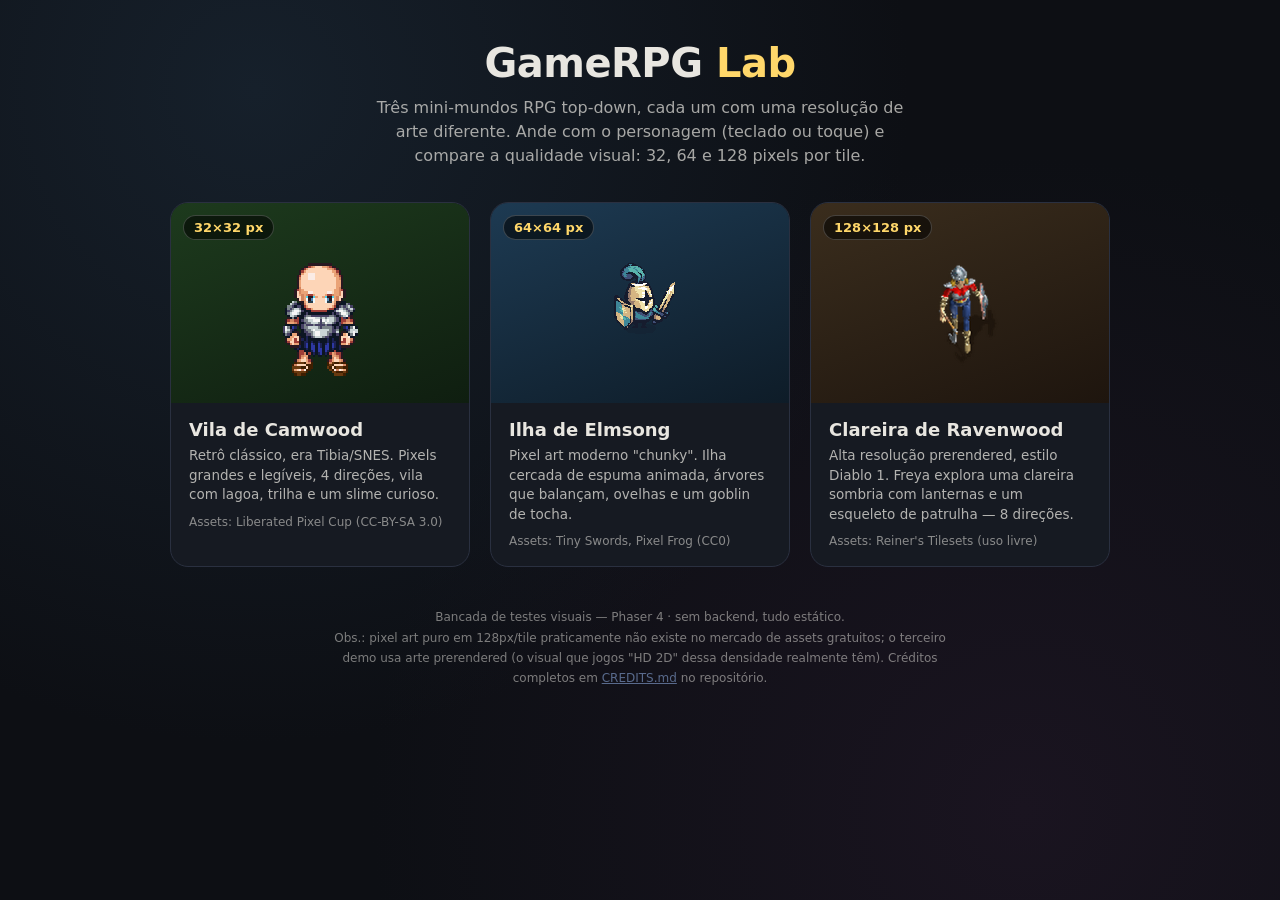
==== public/index.html @ cd79a5c4 "GameRPG Lab: comparativo visual 32/64/128px — 3 demos Phaser 4 (LPC, Tiny Swords, Reiner's) com grid" ====
<!doctype html>
<html lang="pt-BR">
<head>
<meta charset="utf-8">
<meta name="viewport" content="width=device-width, initial-scale=1">
<title>GameRPG Lab — comparação 32 / 64 / 128 px</title>
<style>
* { margin: 0; padding: 0; box-sizing: border-box; }
body {
  min-height: 100vh; background: #0d0f14; color: #e8e6e0;
  font-family: system-ui, sans-serif;
  display: flex; flex-direction: column; align-items: center;
  padding: 40px 16px 24px;
  background-image: radial-gradient(circle at 20% 10%, #16202b 0%, transparent 50%),
                    radial-gradient(circle at 80% 90%, #1a1420 0%, transparent 50%);
}
h1 { font-size: clamp(26px, 5vw, 40px); letter-spacing: -.5px; }
h1 span { color: #ffd76a; }
p.sub { opacity: .7; margin: 10px 0 34px; text-align: center; max-width: 560px; line-height: 1.5; }
.cards { display: flex; gap: 20px; flex-wrap: wrap; justify-content: center; max-width: 1080px; }
.card {
  width: 300px; border-radius: 18px; overflow: hidden; text-decoration: none; color: inherit;
  background: #161a22; border: 1px solid #2a3040;
  transition: transform .15s, border-color .15s;
}
.card:hover { transform: translateY(-4px); border-color: #ffd76a66; }
.card .art {
  height: 200px; display: flex; align-items: center; justify-content: center;
  position: relative;
}
.card.g32 .art  { background: linear-gradient(160deg, #1d3a1d, #0f1e10); }
.card.g64 .art  { background: linear-gradient(160deg, #1d3a52, #0e1c28); }
.card.g128 .art { background: linear-gradient(160deg, #3a2d1d, #1e150e); }
.card .art img { height: 150px; image-rendering: auto; }
.card.g32 .art img, .card.g64 .art img { image-rendering: pixelated; }
.badge {
  position: absolute; top: 12px; left: 12px;
  background: rgba(0,0,0,.55); border: 1px solid rgba(255,255,255,.2);
  padding: 4px 10px; border-radius: 14px; font-size: 13px; font-weight: 600; color: #ffd76a;
}
.card .body { padding: 16px 18px 18px; }
.card h2 { font-size: 18px; margin-bottom: 6px; }
.card p { font-size: 13.5px; opacity: .75; line-height: 1.45; }
.meta { margin-top: 10px; font-size: 12px; opacity: .55; }
footer { margin-top: 40px; font-size: 12px; opacity: .5; text-align: center; line-height: 1.7; max-width: 640px; }
footer a { color: #9fc3ff; }
</style>
</head>
<body>
<h1>GameRPG <span>Lab</span></h1>
<p class="sub">Três mini-mundos RPG top-down, cada um com uma resolução de arte diferente.
Ande com o personagem (teclado ou toque) e compare a qualidade visual: 32, 64 e 128 pixels por tile.</p>

<div class="cards">
  <a class="card g32" href="demo32/">
    <div class="art"><span class="badge">32×32 px</span><img src="img/prev32.png" alt="Soldado LPC"></div>
    <div class="body">
      <h2>Vila de Camwood</h2>
      <p>Retrô clássico, era Tibia/SNES. Pixels grandes e legíveis, 4 direções, vila com lagoa, trilha e um slime curioso.</p>
      <div class="meta">Assets: Liberated Pixel Cup (CC-BY-SA 3.0)</div>
    </div>
  </a>
  <a class="card g64" href="demo64/">
    <div class="art"><span class="badge">64×64 px</span><img src="img/prev64.png" alt="Guerreiro Tiny Swords"></div>
    <div class="body">
      <h2>Ilha de Elmsong</h2>
      <p>Pixel art moderno "chunky". Ilha cercada de espuma animada, árvores que balançam, ovelhas e um goblin de tocha.</p>
      <div class="meta">Assets: Tiny Swords, Pixel Frog (CC0)</div>
    </div>
  </a>
  <a class="card g128" href="demo128/">
    <div class="art"><span class="badge">128×128 px</span><img src="img/prev128.png" alt="Freya"></div>
    <div class="body">
      <h2>Clareira de Ravenwood</h2>
      <p>Alta resolução prerendered, estilo Diablo 1. Freya explora uma clareira sombria com lanternas e um esqueleto de patrulha — 8 direções.</p>
      <div class="meta">Assets: Reiner's Tilesets (uso livre)</div>
    </div>
  </a>
</div>

<footer>
  Bancada de testes visuais — Phaser 4 · sem backend, tudo estático.<br>
  Obs.: pixel art puro em 128px/tile praticamente não existe no mercado de assets gratuitos; o
  terceiro demo usa arte prerendered (o visual que jogos "HD 2D" dessa densidade realmente têm).
  Créditos completos em <a href="https://github.com/">CREDITS.md</a> no repositório.
</footer>
</body>
</html>
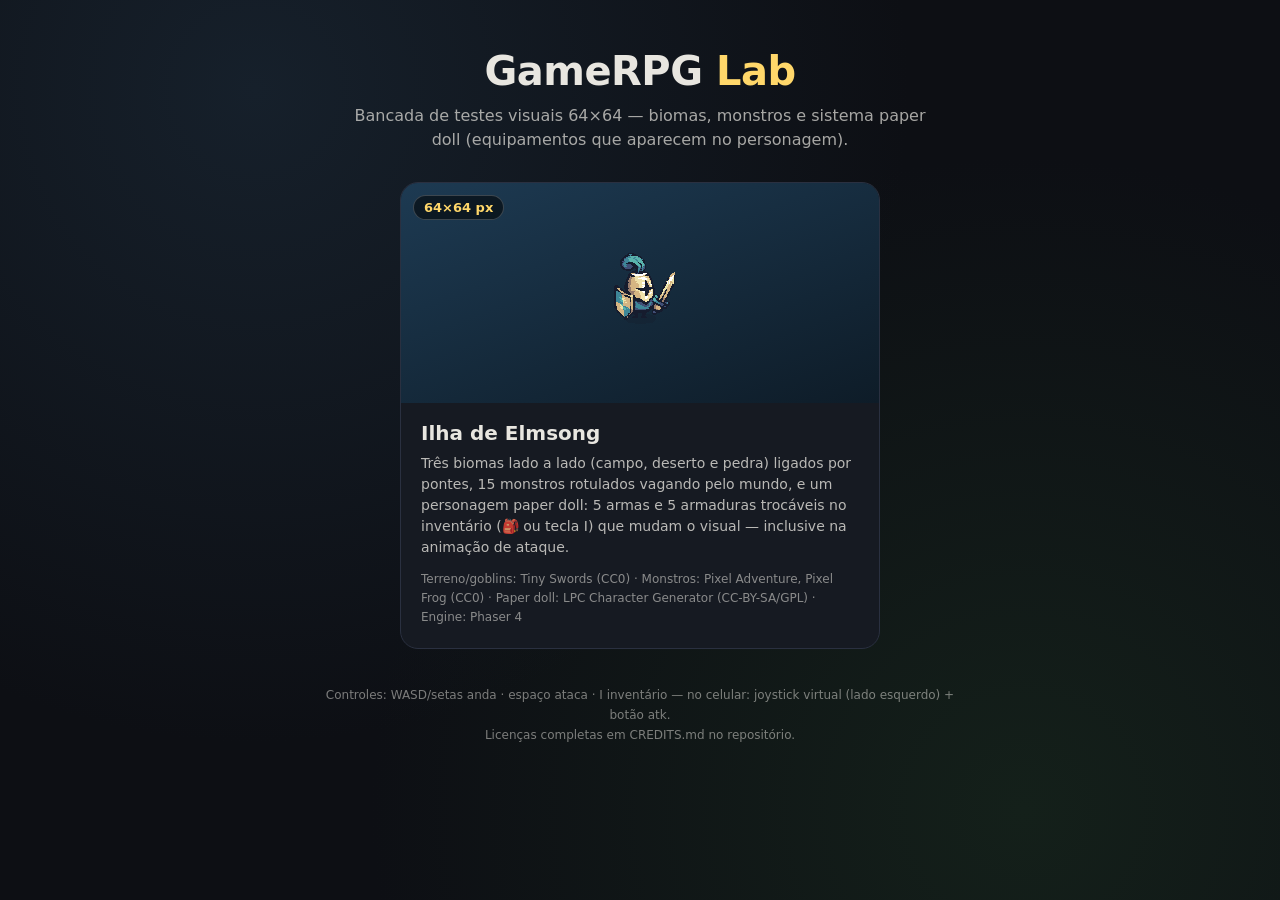
==== commit 4d580dfd: "Foco 64x64: Ilha de Elmsong com 3 biomas, 15 monstros CC0 (Pixel Adventure) e paper doll LPC (5 arma" ====
--- a/public/index.html
+++ b/public/index.html
@@ -3,86 +3,71 @@
 <head>
 <meta charset="utf-8">
 <meta name="viewport" content="width=device-width, initial-scale=1">
-<title>GameRPG Lab — comparação 32 / 64 / 128 px</title>
+<title>GameRPG Lab — Ilha de Elmsong</title>
 <style>
 * { margin: 0; padding: 0; box-sizing: border-box; }
 body {
   min-height: 100vh; background: #0d0f14; color: #e8e6e0;
   font-family: system-ui, sans-serif;
   display: flex; flex-direction: column; align-items: center;
-  padding: 40px 16px 24px;
+  padding: 48px 16px 24px;
   background-image: radial-gradient(circle at 20% 10%, #16202b 0%, transparent 50%),
-                    radial-gradient(circle at 80% 90%, #1a1420 0%, transparent 50%);
+                    radial-gradient(circle at 80% 90%, #14201a 0%, transparent 50%);
 }
 h1 { font-size: clamp(26px, 5vw, 40px); letter-spacing: -.5px; }
 h1 span { color: #ffd76a; }
-p.sub { opacity: .7; margin: 10px 0 34px; text-align: center; max-width: 560px; line-height: 1.5; }
-.cards { display: flex; gap: 20px; flex-wrap: wrap; justify-content: center; max-width: 1080px; }
+p.sub { opacity: .7; margin: 10px 0 30px; text-align: center; max-width: 600px; line-height: 1.5; }
 .card {
-  width: 300px; border-radius: 18px; overflow: hidden; text-decoration: none; color: inherit;
+  width: min(480px, 94vw); border-radius: 18px; overflow: hidden;
+  text-decoration: none; color: inherit;
   background: #161a22; border: 1px solid #2a3040;
   transition: transform .15s, border-color .15s;
 }
 .card:hover { transform: translateY(-4px); border-color: #ffd76a66; }
 .card .art {
-  height: 200px; display: flex; align-items: center; justify-content: center;
-  position: relative;
+  height: 220px; display: flex; align-items: center; justify-content: center; gap: 26px;
+  background: linear-gradient(160deg, #1d3a52, #0e1c28); position: relative;
 }
-.card.g32 .art  { background: linear-gradient(160deg, #1d3a1d, #0f1e10); }
-.card.g64 .art  { background: linear-gradient(160deg, #1d3a52, #0e1c28); }
-.card.g128 .art { background: linear-gradient(160deg, #3a2d1d, #1e150e); }
-.card .art img { height: 150px; image-rendering: auto; }
-.card.g32 .art img, .card.g64 .art img { image-rendering: pixelated; }
+.card .art img { height: 150px; image-rendering: pixelated; }
 .badge {
   position: absolute; top: 12px; left: 12px;
   background: rgba(0,0,0,.55); border: 1px solid rgba(255,255,255,.2);
   padding: 4px 10px; border-radius: 14px; font-size: 13px; font-weight: 600; color: #ffd76a;
 }
-.card .body { padding: 16px 18px 18px; }
-.card h2 { font-size: 18px; margin-bottom: 6px; }
-.card p { font-size: 13.5px; opacity: .75; line-height: 1.45; }
-.meta { margin-top: 10px; font-size: 12px; opacity: .55; }
-footer { margin-top: 40px; font-size: 12px; opacity: .5; text-align: center; line-height: 1.7; max-width: 640px; }
-footer a { color: #9fc3ff; }
+.card .body { padding: 18px 20px 20px; }
+.card h2 { font-size: 20px; margin-bottom: 8px; }
+.card p { font-size: 14px; opacity: .78; line-height: 1.5; }
+.meta { margin-top: 12px; font-size: 12px; opacity: .55; line-height: 1.6; }
+footer { margin-top: 36px; font-size: 12px; opacity: .5; text-align: center; line-height: 1.7; max-width: 640px; }
 </style>
 </head>
 <body>
 <h1>GameRPG <span>Lab</span></h1>
-<p class="sub">Três mini-mundos RPG top-down, cada um com uma resolução de arte diferente.
-Ande com o personagem (teclado ou toque) e compare a qualidade visual: 32, 64 e 128 pixels por tile.</p>
+<p class="sub">Bancada de testes visuais 64×64 — biomas, monstros e sistema paper doll
+(equipamentos que aparecem no personagem).</p>
 
-<div class="cards">
-  <a class="card g32" href="demo32/">
-    <div class="art"><span class="badge">32×32 px</span><img src="img/prev32.png" alt="Soldado LPC"></div>
-    <div class="body">
-      <h2>Vila de Camwood</h2>
-      <p>Retrô clássico, era Tibia/SNES. Pixels grandes e legíveis, 4 direções, vila com lagoa, trilha e um slime curioso.</p>
-      <div class="meta">Assets: Liberated Pixel Cup (CC-BY-SA 3.0)</div>
+<a class="card" href="demo64/">
+  <div class="art">
+    <span class="badge">64×64 px</span>
+    <img src="img/prev64.png" alt="Guerreiro Tiny Swords">
+  </div>
+  <div class="body">
+    <h2>Ilha de Elmsong</h2>
+    <p>Três biomas lado a lado (campo, deserto e pedra) ligados por pontes, 15 monstros
+    rotulados vagando pelo mundo, e um personagem paper doll: 5 armas e 5 armaduras
+    trocáveis no inventário (🎒 ou tecla I) que mudam o visual — inclusive na
+    animação de ataque.</p>
+    <div class="meta">
+      Terreno/goblins: Tiny Swords (CC0) · Monstros: Pixel Adventure, Pixel Frog (CC0) ·
+      Paper doll: LPC Character Generator (CC-BY-SA/GPL) · Engine: Phaser 4
     </div>
-  </a>
-  <a class="card g64" href="demo64/">
-    <div class="art"><span class="badge">64×64 px</span><img src="img/prev64.png" alt="Guerreiro Tiny Swords"></div>
-    <div class="body">
-      <h2>Ilha de Elmsong</h2>
-      <p>Pixel art moderno "chunky". Ilha cercada de espuma animada, árvores que balançam, ovelhas e um goblin de tocha.</p>
-      <div class="meta">Assets: Tiny Swords, Pixel Frog (CC0)</div>
-    </div>
-  </a>
-  <a class="card g128" href="demo128/">
-    <div class="art"><span class="badge">128×128 px</span><img src="img/prev128.png" alt="Freya"></div>
-    <div class="body">
-      <h2>Clareira de Ravenwood</h2>
-      <p>Alta resolução prerendered, estilo Diablo 1. Freya explora uma clareira sombria com lanternas e um esqueleto de patrulha — 8 direções.</p>
-      <div class="meta">Assets: Reiner's Tilesets (uso livre)</div>
-    </div>
-  </a>
-</div>
+  </div>
+</a>
 
 <footer>
-  Bancada de testes visuais — Phaser 4 · sem backend, tudo estático.<br>
-  Obs.: pixel art puro em 128px/tile praticamente não existe no mercado de assets gratuitos; o
-  terceiro demo usa arte prerendered (o visual que jogos "HD 2D" dessa densidade realmente têm).
-  Créditos completos em <a href="https://github.com/">CREDITS.md</a> no repositório.
+  Controles: WASD/setas anda · espaço ataca · I inventário — no celular: joystick
+  virtual (lado esquerdo) + botão atk.<br>
+  Licenças completas em CREDITS.md no repositório.
 </footer>
 </body>
 </html>
